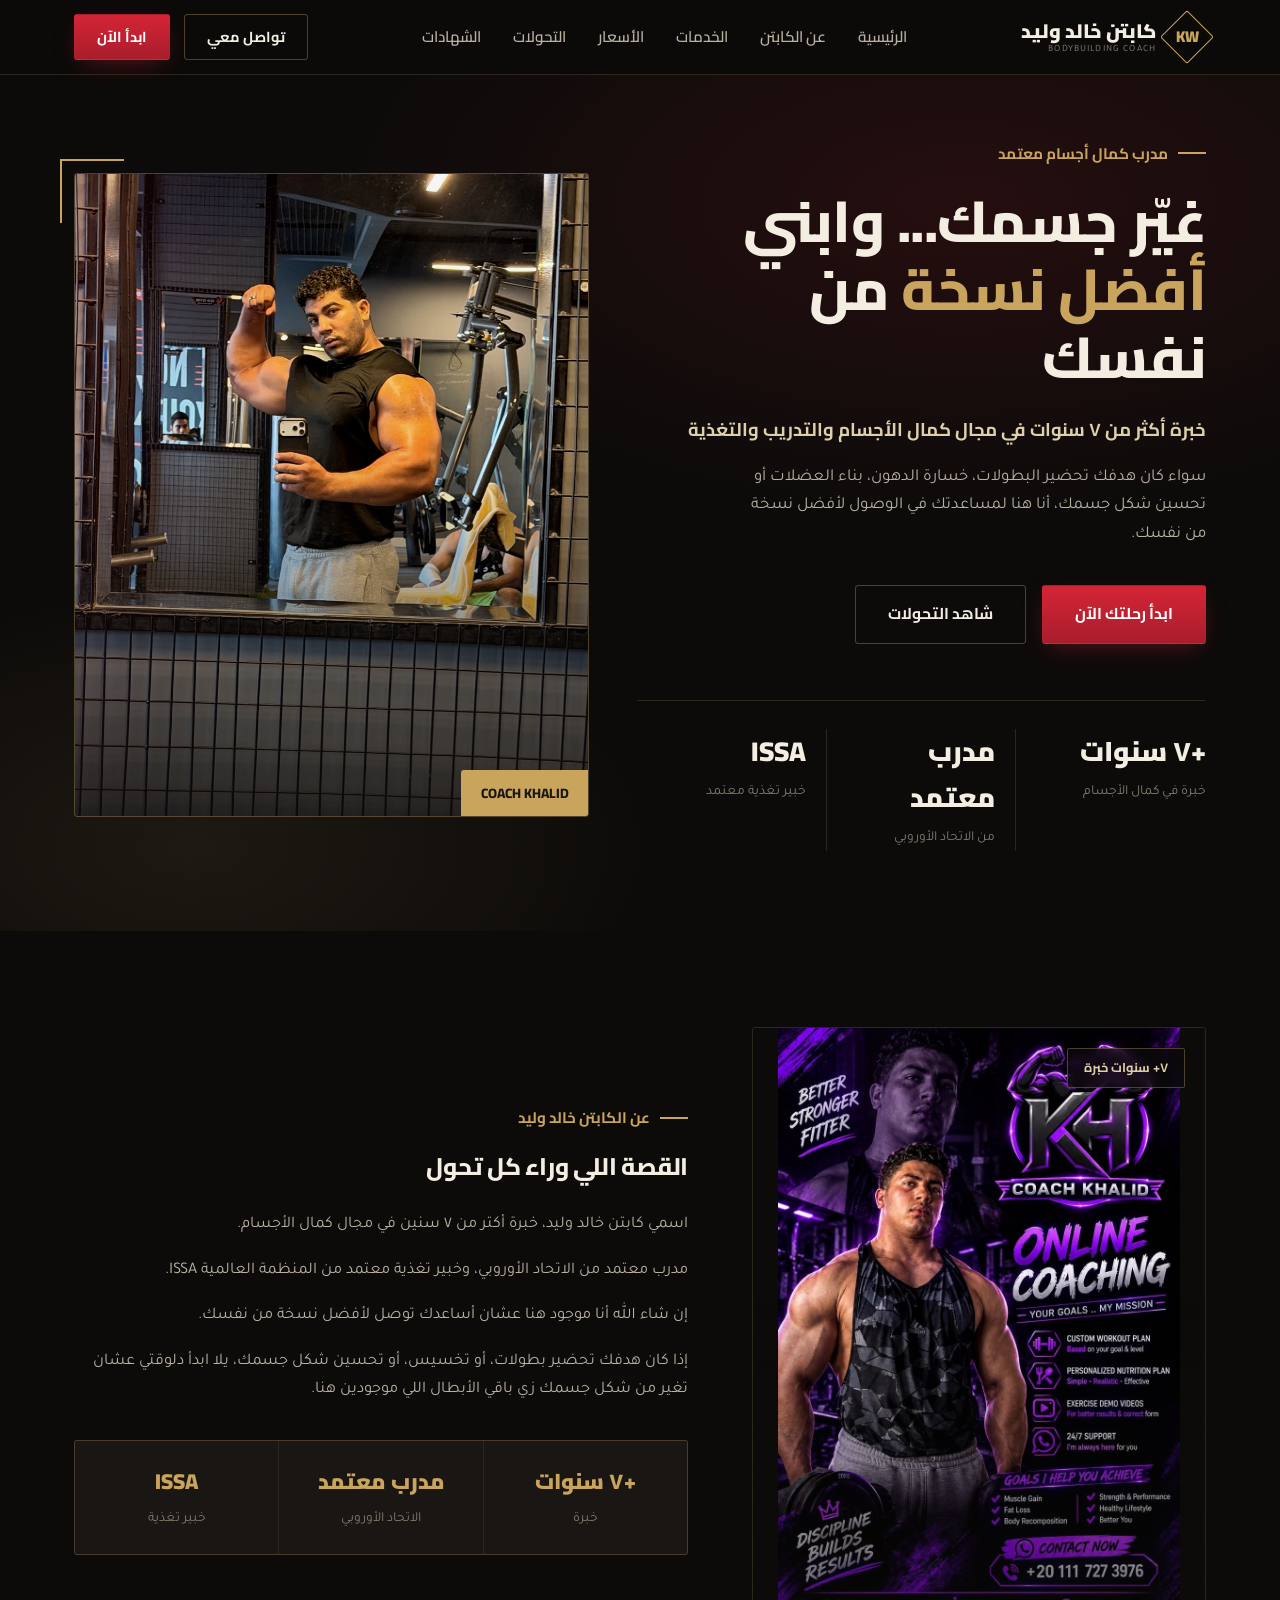
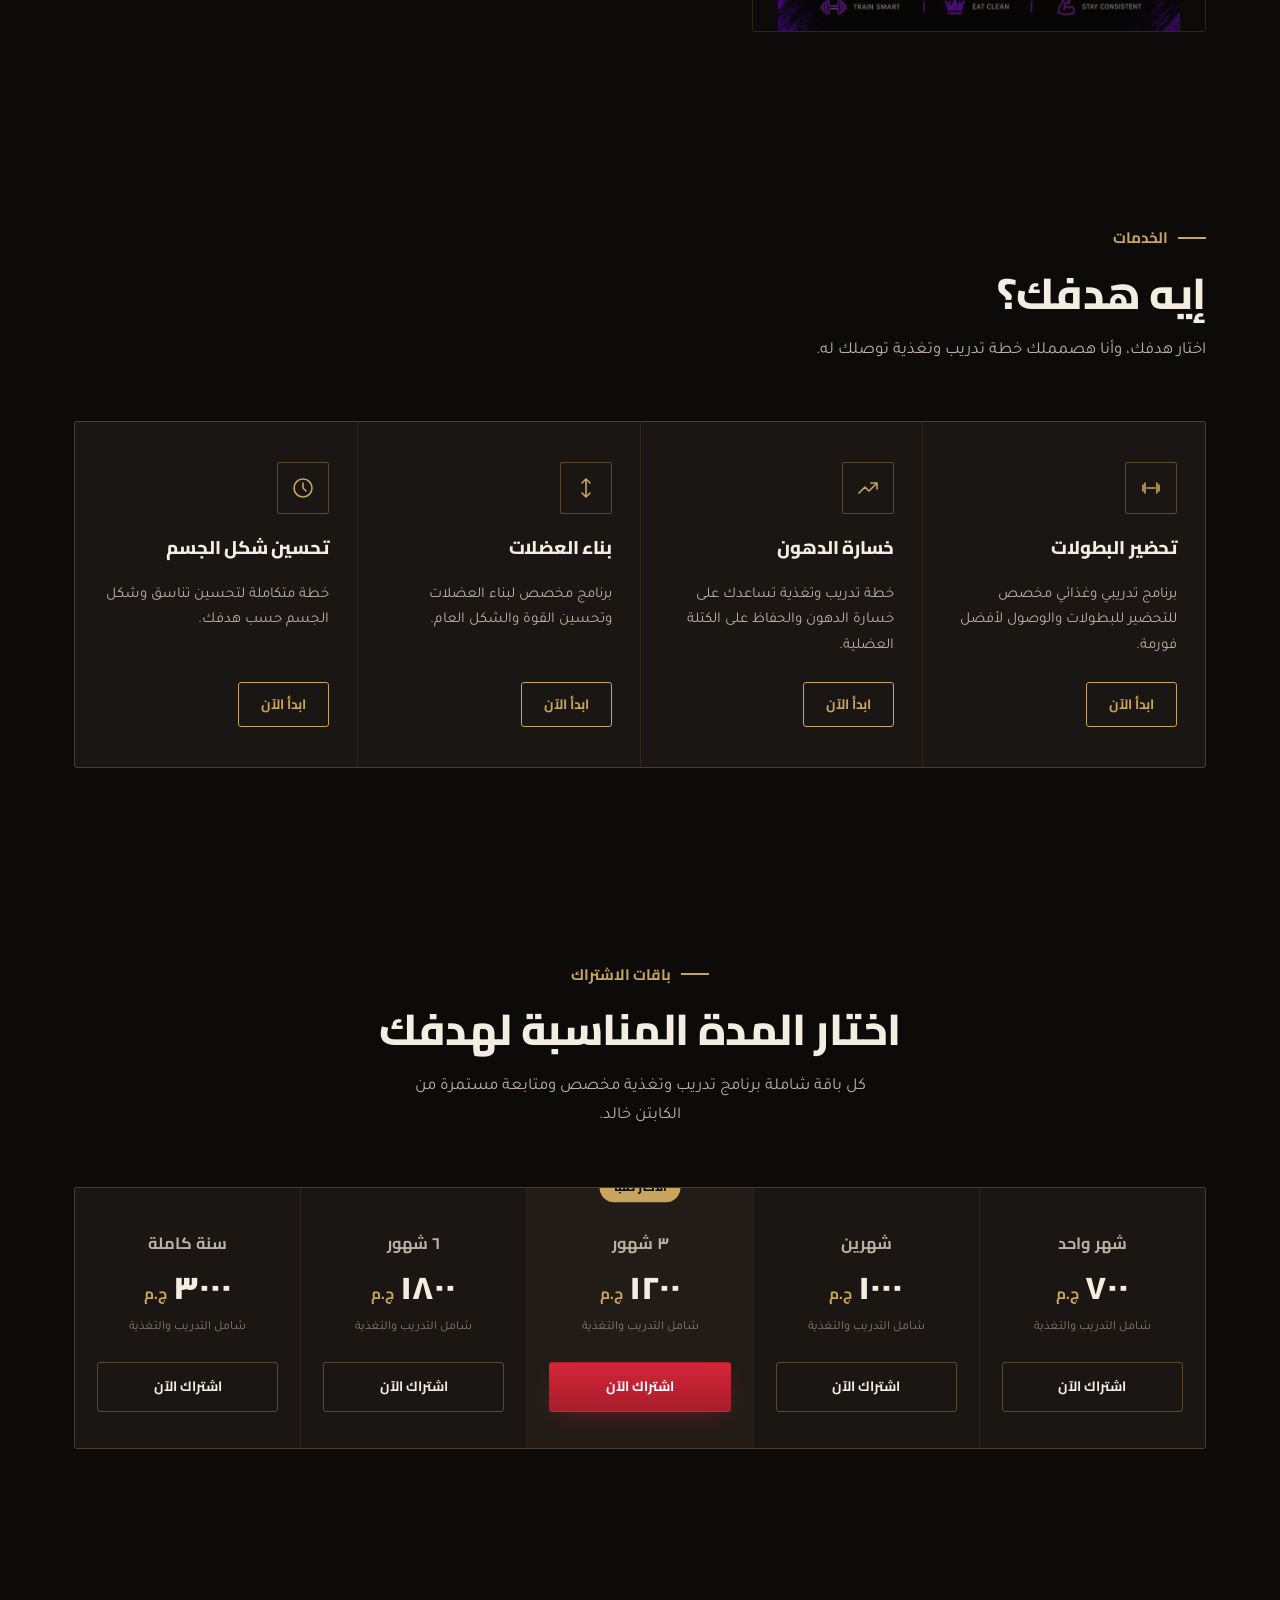
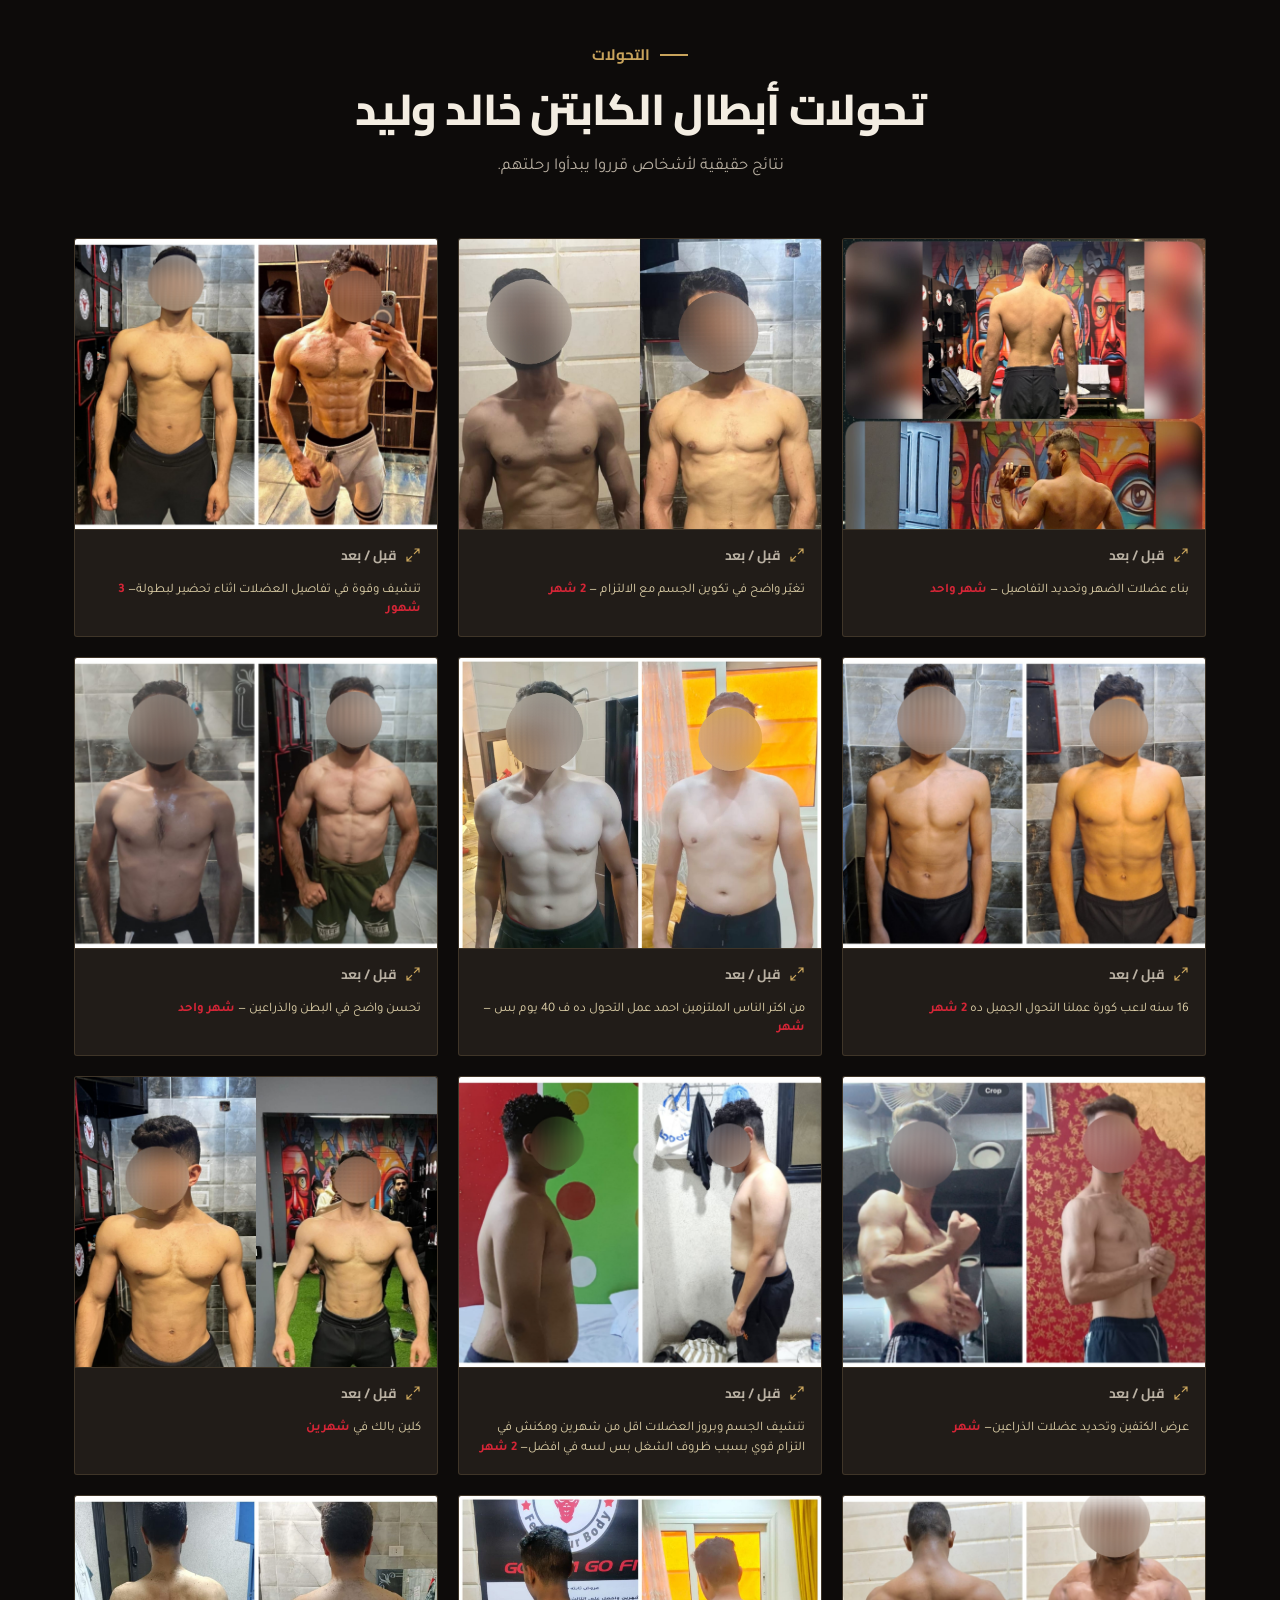
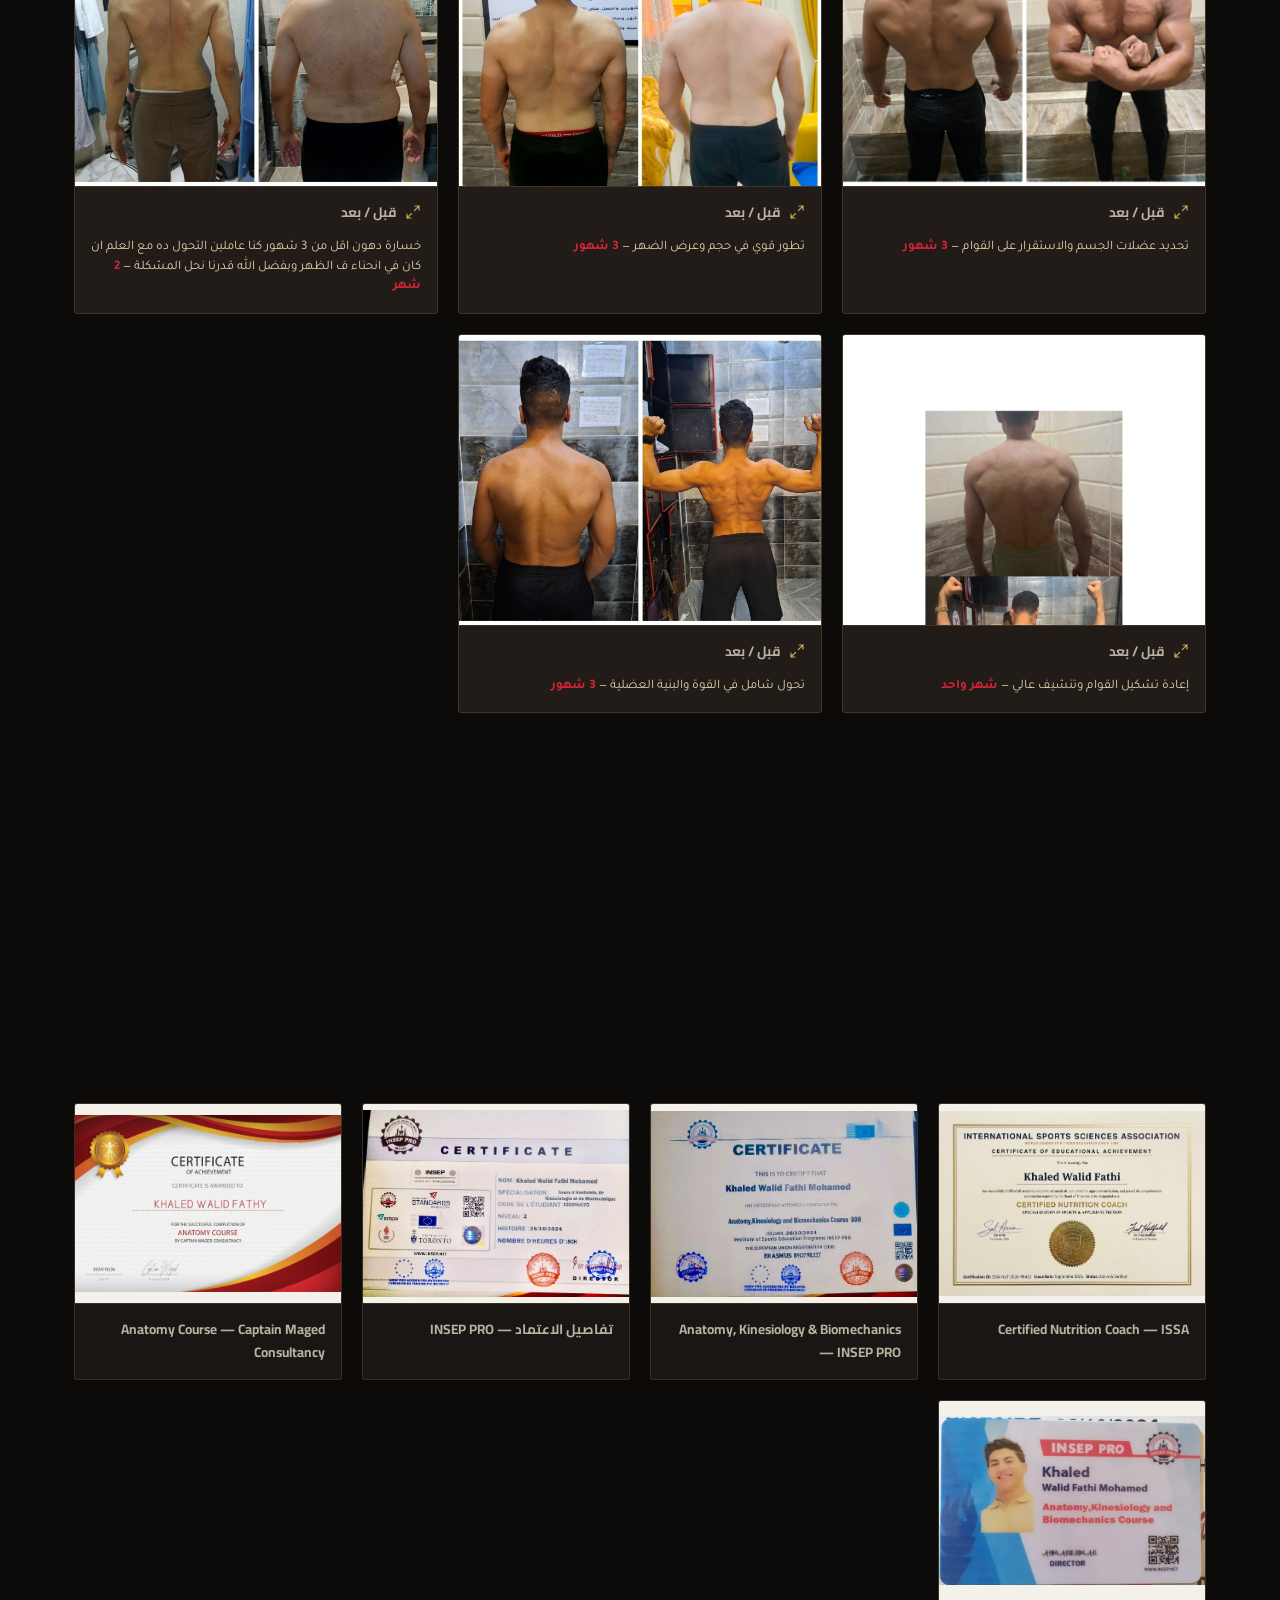
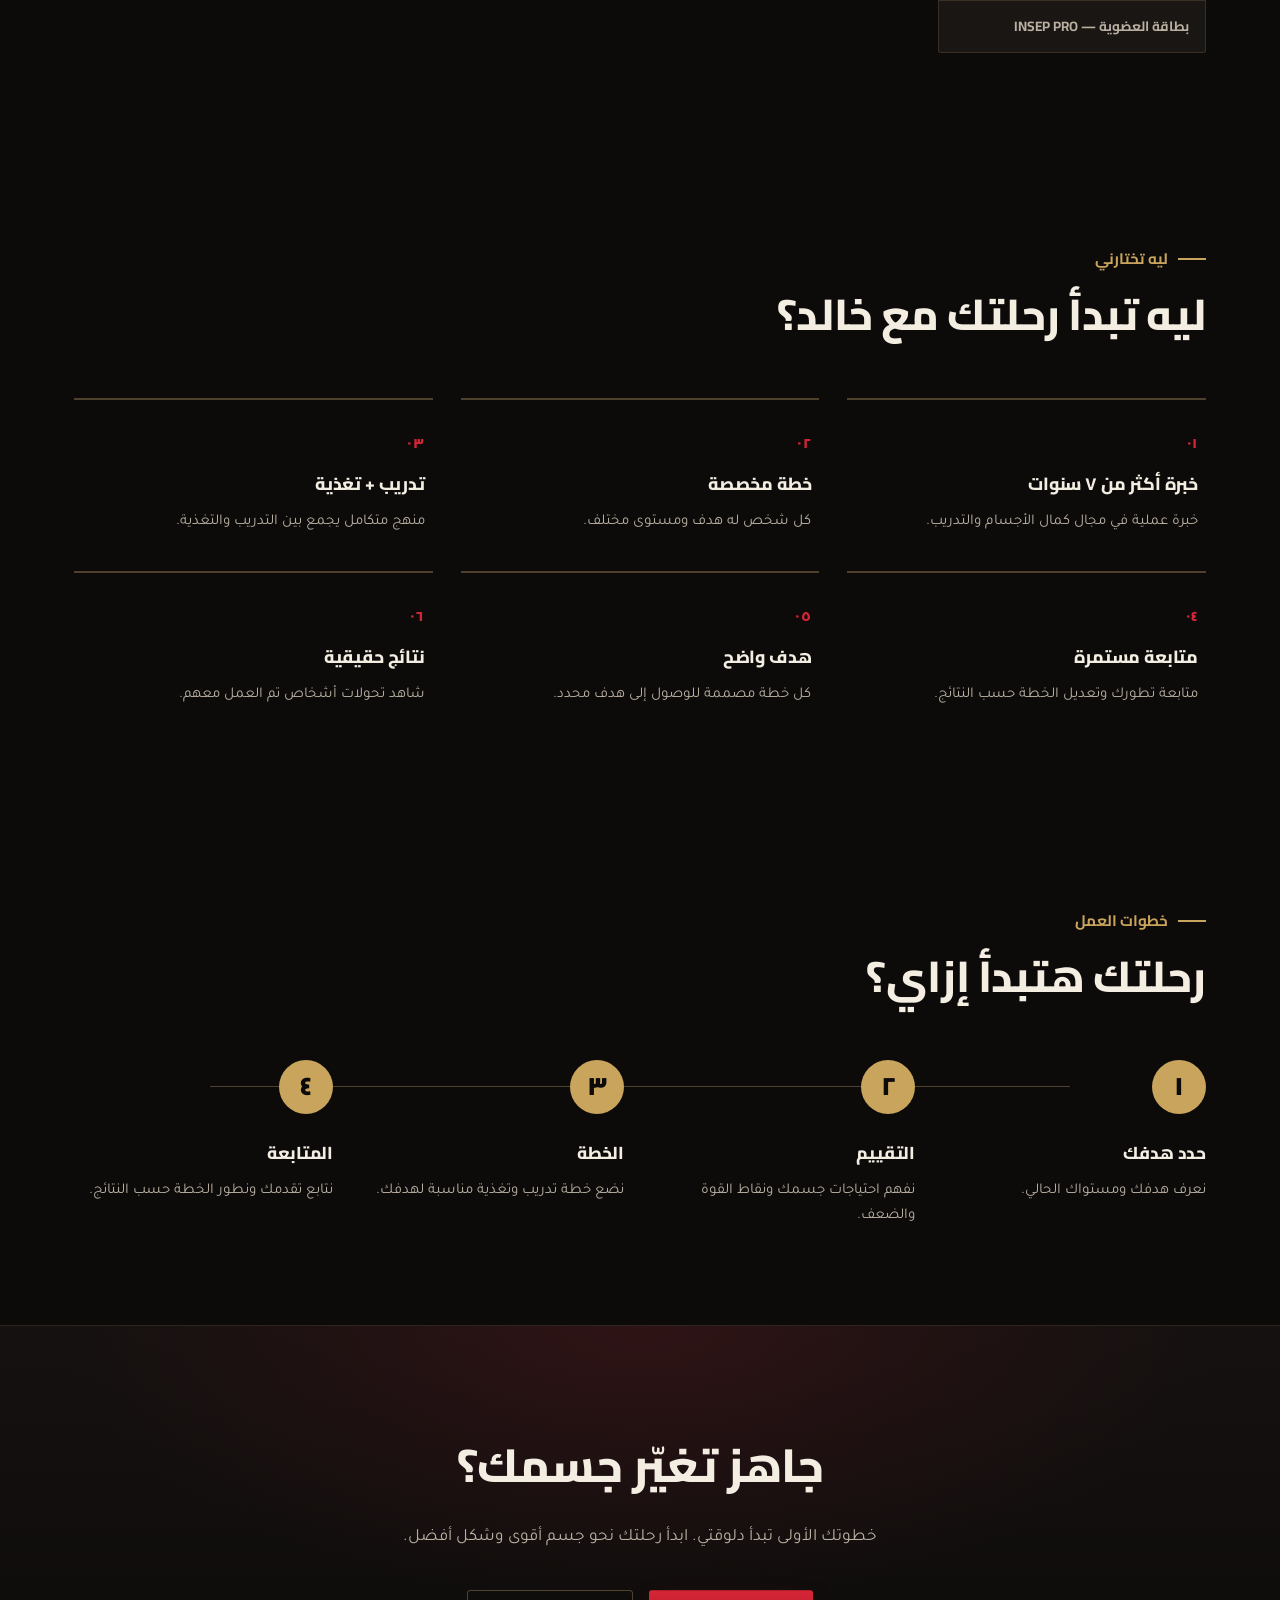
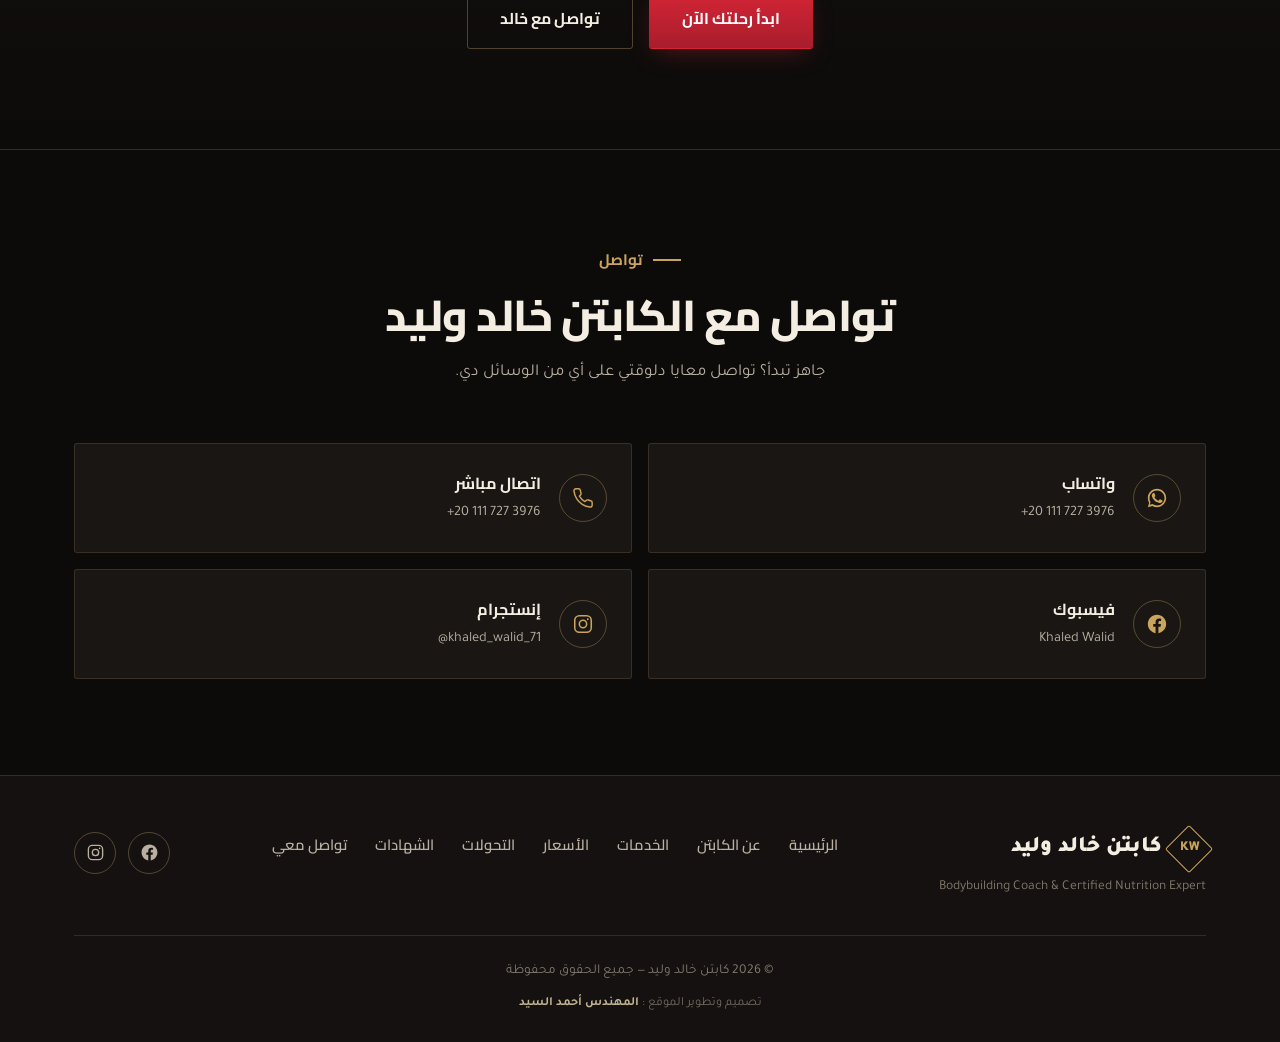
==== index.html @ fca32809 "Udate name file html" ====
<!DOCTYPE html>
<html lang="ar" dir="rtl">
<head>
<meta charset="UTF-8">
<meta name="viewport" content="width=device-width, initial-scale=1, viewport-fit=cover">
<title>كابتن خالد وليد | مدرب كمال أجسام وخبير تغذية معتمد</title>
<meta name="description" content="كابتن خالد وليد - مدرب كمال أجسام معتمد من الاتحاد الأوروبي وخبير تغذية معتمد من ISSA. برامج تدريب وتغذية مخصصة لتحضير البطولات، خسارة الدهون، وبناء العضلات.">
<link rel="icon" href="data:image/svg+xml,<svg xmlns=%22http://www.w3.org/2000/svg%22 viewBox=%220 0 100 100%22><text y=%22.9em%22 font-size=%2290%22>💪</text></svg>">
<link rel="preconnect" href="https://fonts.googleapis.com">
<link rel="preconnect" href="https://fonts.gstatic.com" crossorigin>
<link href="https://fonts.googleapis.com/css2?family=Cairo:wght@400;600;700;800;900&family=Tajawal:wght@300;400;500;700;900&display=swap" rel="stylesheet">
<link rel="stylesheet" href="style.css">
 
</head>
<body>

<!-- ================= NAV ================= -->
<header class="nav" id="mainHeader">
  <div class="nav-inner">
    <a href="#home" class="brand" aria-label="كابتن خالد وليد - الصفحة الرئيسية">
      <span class="brand-mark"><span>KW</span></span>
      <span class="brand-text">كابتن خالد وليد<small>BODYBUILDING&nbsp;COACH</small></span>
    </a>
    <nav class="desktop-nav" aria-label="التنقل الرئيسي">
      <ul class="nav-links">
        <li><a href="#home">الرئيسية</a></li>
        <li><a href="#about">عن الكابتن</a></li>
        <li><a href="#services">الخدمات</a></li>
        <li><a href="#pricing">الأسعار</a></li>
        <li><a href="#transformations">التحولات</a></li>
        <li><a href="#certificates">الشهادات</a></li>
      </ul>
    </nav>
    <div class="nav-cta">
      <a href="#contact" class="btn btn-outline">تواصل معي</a>
      <a href="#services" class="btn btn-primary">ابدأ الآن</a>
      <button class="burger" id="burgerBtn" aria-label="فتح القائمة" aria-expanded="false" aria-controls="mobilePanel">
        <span class="burger-box" aria-hidden="true">
          <span class="burger-line"></span>
          <span class="burger-line"></span>
          <span class="burger-line"></span>
        </span>
      </button>
    </div>
  </div>

  <!-- Mobile Drawer Panel -->
  <div class="mobile-panel" id="mobilePanel" role="dialog" aria-modal="true" aria-label="قائمة الهاتف">
    <div class="mobile-panel-inner">
      <nav class="mobile-nav-links">
        <a href="#home" class="mobile-nav-item">
          <span>الرئيسية</span>
          <span class="nav-arrow" aria-hidden="true">‹</span>
        </a>
        <a href="#about" class="mobile-nav-item">
          <span>عن الكابتن</span>
          <span class="nav-arrow" aria-hidden="true">‹</span>
        </a>
        <a href="#services" class="mobile-nav-item">
          <span>الخدمات والبرامج</span>
          <span class="nav-arrow" aria-hidden="true">‹</span>
        </a>
        <a href="#pricing" class="mobile-nav-item">
          <span>باقات الأسعار</span>
          <span class="nav-arrow" aria-hidden="true">‹</span>
        </a>
        <a href="#transformations" class="mobile-nav-item">
          <span>قصص التحول</span>
          <span class="nav-arrow" aria-hidden="true">‹</span>
        </a>
        <a href="#certificates" class="mobile-nav-item">
          <span>الشهادات والاعتمادات</span>
          <span class="nav-arrow" aria-hidden="true">‹</span>
        </a>
        <a href="#contact" class="mobile-nav-item">
          <span>تواصل معي</span>
          <span class="nav-arrow" aria-hidden="true">‹</span>
        </a>
      </nav>

      <div class="mobile-panel-bottom">
        <a href="#contact" class="btn btn-primary btn-block mobile-cta-btn">ابدأ رحلتك الآن</a>
        
        <div class="mobile-quick-contacts">
          <a href="https://wa.me/201117273976" target="_blank" rel="noopener" class="quick-contact-btn wa" aria-label="واتساب">
            <svg viewBox="0 0 24 24" fill="currentColor"><path d="M17.47 14.38c-.29-.14-1.7-.84-1.96-.93-.26-.1-.46-.14-.65.14-.19.29-.75.93-.92 1.12-.17.19-.34.21-.63.07-.29-.14-1.22-.45-2.32-1.43-.86-.76-1.44-1.71-1.61-2-.17-.29-.02-.44.13-.59.13-.13.29-.34.43-.51.14-.17.19-.29.29-.48.1-.19.05-.36-.02-.5-.07-.14-.65-1.58-.9-2.16-.24-.57-.48-.5-.65-.5h-.55c-.19 0-.5.07-.76.36-.26.29-1 1-1 2.43 0 1.43 1.03 2.82 1.17 3.01.14.19 2.03 3.1 4.93 4.35.69.3 1.22.48 1.64.61.69.22 1.31.19 1.81.11.55-.08 1.7-.7 1.94-1.37.24-.67.24-1.25.17-1.37-.07-.12-.26-.19-.55-.34z"/><path d="M12.02 2C6.5 2 2 6.48 2 12c0 1.87.51 3.63 1.4 5.13L2 22l4.99-1.31A9.96 9.96 0 0012.02 22C17.53 22 22 17.52 22 12S17.53 2 12.02 2zm0 18.15c-1.68 0-3.24-.47-4.57-1.28l-.33-.2-3.05.8.82-2.97-.21-.31A8.13 8.13 0 013.87 12c0-4.5 3.66-8.15 8.15-8.15S20.17 7.5 20.17 12s-3.66 8.15-8.15 8.15z"/></svg>
            <span>واتساب</span>
          </a>
          <a href="tel:+201117273976" class="quick-contact-btn tel" aria-label="اتصال مباشر">
            <svg viewBox="0 0 24 24" fill="none" stroke="currentColor" stroke-width="1.8" stroke-linecap="round" stroke-linejoin="round"><path d="M22 16.92v3a2 2 0 01-2.18 2 19.79 19.79 0 01-8.63-3.07 19.5 19.5 0 01-6-6 19.79 19.79 0 01-3.07-8.67A2 2 0 014.11 2h3a2 2 0 012 1.72c.127.96.362 1.903.7 2.81a2 2 0 01-.45 2.11L8.09 9.91a16 16 0 006 6l1.27-1.27a2 2 0 012.11-.45c.907.338 1.85.573 2.81.7A2 2 0 0122 16.92z"/></svg>
            <span>اتصال</span>
          </a>
        </div>

        <div class="mobile-social-row">
          <a href="https://www.facebook.com/khaled.walid.153933?mibextid=wwXIfr&amp;mibextid=wwXIfr" target="_blank" rel="noopener" aria-label="فيسبوك">
            <svg viewBox="0 0 24 24" fill="currentColor"><path d="M22 12.06C22 6.5 17.52 2 12 2S2 6.5 2 12.06c0 5 3.66 9.15 8.44 9.94v-7.03H7.9v-2.9h2.54V9.85c0-2.5 1.49-3.89 3.77-3.89 1.09 0 2.24.2 2.24.2v2.46h-1.26c-1.24 0-1.63.77-1.63 1.56v1.88h2.78l-.44 2.9h-2.34V22c4.78-.8 8.44-4.94 8.44-9.94z"/></svg>
          </a>
          <a href="https://www.instagram.com/khaled_walid_71?stkn=NHdienJya3pqcG5u" target="_blank" rel="noopener" aria-label="إنستجرام">
            <svg viewBox="0 0 24 24" fill="none" stroke="currentColor" stroke-width="1.7"><rect x="3" y="3" width="18" height="18" rx="5"/><circle cx="12" cy="12" r="4"/><circle cx="17.2" cy="6.8" r="1" fill="currentColor" stroke="none"/></svg>
          </a>
        </div>
      </div>
    </div>
  </div>
</header>

<!-- ================= HERO ================= -->
<section class="hero" id="home">
  <div class="wrap">
    <div class="hero-grid">
      <div class="hero-copy">
        <span class="eyebrow">مدرب كمال أجسام معتمد</span>
        <h1>غيّر جسمك... وابني <em>أفضل نسخة</em> من نفسك</h1>
        <p class="subtitle">خبرة أكثر من ٧ سنوات في مجال كمال الأجسام والتدريب والتغذية</p>
        <p class="desc">سواء كان هدفك تحضير البطولات، خسارة الدهون، بناء العضلات أو تحسين شكل جسمك، أنا هنا لمساعدتك في الوصول لأفضل نسخة من نفسك.</p>
        <div class="hero-actions">
          <a href="#contact" class="btn btn-primary">ابدأ رحلتك الآن</a>
          <a href="#transformations" class="btn btn-outline">شاهد التحولات</a>
        </div>
        <div class="hero-stats">
          <div class="stat">
            <div class="stat-num">+٧ سنوات</div>
            <div class="stat-label">خبرة في كمال الأجسام</div>
          </div>
          <div class="stat">
            <div class="stat-num">مدرب معتمد</div>
            <div class="stat-label">من الاتحاد الأوروبي</div>
          </div>
          <div class="stat">
            <div class="stat-num">ISSA</div>
            <div class="stat-label">خبير تغذية معتمد</div>
          </div>
        </div>
      </div>
      <div class="hero-visual">
        <div class="hero-corner" aria-hidden="true"></div>
        <div class="hero-photo-frame">
          <img src="[data-uri]" alt="الكابتن خالد وليد" loading="eager">
          <span class="hero-photo-badge">COACH KHALID</span>
        </div>
      </div>
    </div>
  </div>
</section>

<!-- ================= ABOUT ================= -->
<section id="about">
  <div class="wrap">
    <div class="about-grid">
      <div class="about-photo reveal">
        <div class="about-photo-frame">
          <img src="[data-uri]" alt="خالد وليد — بطاقة الهوية التدريبية Coach Khalid" loading="lazy" style="object-fit:contain; object-position:center; filter:none; background:#0d0b0a;">
          <span class="about-tag">٧+ سنوات خبرة</span>
        </div>
      </div>
      <div class="about-body reveal">
        <span class="eyebrow">عن الكابتن خالد وليد</span>
        <h2>القصة اللي وراء كل تحول</h2>
        <p style="margin-top:24px;">اسمي كابتن خالد وليد، خبرة أكتر من ٧ سنين في مجال كمال الأجسام.</p>
        <p>مدرب معتمد من الاتحاد الأوروبي، وخبير تغذية معتمد من المنظمة العالمية ISSA.</p>
        <p>إن شاء الله أنا موجود هنا عشان أساعدك توصل لأفضل نسخة من نفسك.</p>
        <p>إذا كان هدفك تحضير بطولات، أو تخسيس، أو تحسين شكل جسمك، يلا ابدأ دلوقتي عشان تغير من شكل جسمك زي باقي الأبطال اللي موجودين هنا.</p>
        <div class="about-stats">
          <div class="about-stat">
            <div class="stat-num">+٧ سنوات</div>
            <div class="stat-label">خبرة</div>
          </div>
          <div class="about-stat">
            <div class="stat-num">مدرب معتمد</div>
            <div class="stat-label">الاتحاد الأوروبي</div>
          </div>
          <div class="about-stat">
            <div class="stat-num">ISSA</div>
            <div class="stat-label">خبير تغذية</div>
          </div>
        </div>
      </div>
    </div>
  </div>
</section>

<!-- ================= SERVICES ================= -->
<section id="services">
  <div class="wrap">
    <div class="section-head reveal">
      <span class="eyebrow">الخدمات</span>
      <h2>إيه هدفك؟</h2>
      <p class="lead">اختار هدفك، وأنا هصمملك خطة تدريب وتغذية توصلك له.</p>
    </div>
    <div class="services-grid reveal">
      <div class="service-card">
        <div class="service-icon">
          <svg viewBox="0 0 24 24" fill="none" stroke="currentColor" stroke-width="1.6" stroke-linecap="round" stroke-linejoin="round"><path d="M8 12h8M4 9v6M20 9v6M6 7v10M18 7v10"/></svg>
        </div>
        <h3>تحضير البطولات</h3>
        <p>برنامج تدريبي وغذائي مخصص للتحضير للبطولات والوصول لأفضل فورمة.</p>
        <a href="#contact" class="btn btn-gold">ابدأ الآن</a>
      </div>
      <div class="service-card">
        <div class="service-icon">
          <svg viewBox="0 0 24 24" fill="none" stroke="currentColor" stroke-width="1.6" stroke-linecap="round" stroke-linejoin="round"><path d="M3 17l6-6 4 4 8-8M21 7v6M21 7h-6"/></svg>
        </div>
        <h3>خسارة الدهون</h3>
        <p>خطة تدريب وتغذية تساعدك على خسارة الدهون والحفاظ على الكتلة العضلية.</p>
        <a href="#contact" class="btn btn-gold">ابدأ الآن</a>
      </div>
      <div class="service-card">
        <div class="service-icon">
          <svg viewBox="0 0 24 24" fill="none" stroke="currentColor" stroke-width="1.6" stroke-linecap="round" stroke-linejoin="round"><path d="M12 3v18M8 7l4-4 4 4M8 17l4 4 4-4"/></svg>
        </div>
        <h3>بناء العضلات</h3>
        <p>برنامج مخصص لبناء العضلات وتحسين القوة والشكل العام.</p>
        <a href="#contact" class="btn btn-gold">ابدأ الآن</a>
      </div>
      <div class="service-card">
        <div class="service-icon">
          <svg viewBox="0 0 24 24" fill="none" stroke="currentColor" stroke-width="1.6" stroke-linecap="round" stroke-linejoin="round"><circle cx="12" cy="12" r="9"/><path d="M12 7v5l3 3"/></svg>
        </div>
        <h3>تحسين شكل الجسم</h3>
        <p>خطة متكاملة لتحسين تناسق وشكل الجسم حسب هدفك.</p>
        <a href="#contact" class="btn btn-gold">ابدأ الآن</a>
      </div>
    </div>
  </div>
</section>

<!-- ================= PRICING ================= -->
<section id="pricing">
  <div class="wrap">
    <div class="section-head center reveal">
      <span class="eyebrow">باقات الاشتراك</span>
      <h2>اختار المدة المناسبة لهدفك</h2>
      <p class="lead">كل باقة شاملة برنامج تدريب وتغذية مخصص ومتابعة مستمرة من الكابتن خالد.</p>
    </div>
    <div class="pricing-grid reveal">
      <div class="price-card">
        <div class="price-duration">شهر واحد</div>
        <div class="price-amount">٧٠٠<span>ج.م</span></div>
        <div class="price-per">شامل التدريب والتغذية</div>
        <a href="#contact" class="btn btn-outline">اشتراك الآن</a>
      </div>
      <div class="price-card">
        <div class="price-duration">شهرين</div>
        <div class="price-amount">١٠٠٠<span>ج.م</span></div>
        <div class="price-per">شامل التدريب والتغذية</div>
        <a href="#contact" class="btn btn-outline">اشتراك الآن</a>
      </div>
      <div class="price-card featured">
        <div class="price-badge">الأكثر طلباً</div>
        <div class="price-duration">٣ شهور</div>
        <div class="price-amount">١٢٠٠<span>ج.م</span></div>
        <div class="price-per">شامل التدريب والتغذية</div>
        <a href="#contact" class="btn btn-primary">اشتراك الآن</a>
      </div>
      <div class="price-card">
        <div class="price-duration">٦ شهور</div>
        <div class="price-amount">١٨٠٠<span>ج.م</span></div>
        <div class="price-per">شامل التدريب والتغذية</div>
        <a href="#contact" class="btn btn-outline">اشتراك الآن</a>
      </div>
      <div class="price-card">
        <div class="price-duration">سنة كاملة</div>
        <div class="price-amount">٣٠٠٠<span>ج.م</span></div>
        <div class="price-per">شامل التدريب والتغذية</div>
        <a href="#contact" class="btn btn-outline">اشتراك الآن</a>
      </div>
    </div>
  </div>
</section>

<!-- ================= TRANSFORMATIONS ================= -->
<section id="transformations">
  <div class="wrap">
    <div class="section-head center reveal">
      <span class="eyebrow">التحولات</span>
      <h2>تحولات أبطال الكابتن خالد وليد</h2>
      <p class="lead">نتائج حقيقية لأشخاص قرروا يبدأوا رحلتهم.</p>
    </div>
        <div class="transform-gallery reveal">
      <div class="transform-card" data-lightbox data-full="تحويلات/WhatsApp Image 2026-09-20 at 3.56.30 PM.jpeg" data-caption="بناء عضلات الضهر وتحديد التفاصيل — التحول ده في شهر واحد">
        <div class="transform-img-wrap"><img src="تحويلات/WhatsApp Image 2026-09-20 at 3.56.30 PM.jpeg" alt="تحول قبل وبعد لأحد المتدربين مع كابتن خالد وليد" loading="lazy"></div>
        <div class="transform-overlay"><span><svg viewBox="0 0 24 24" fill="none" stroke="currentColor" stroke-width="1.8" stroke-linecap="round" stroke-linejoin="round"><path d="M15 3h6v6M9 21H3v-6M21 3l-7 7M3 21l7-7"/></svg>قبل / بعد</span></div>
        <div class="transform-note">بناء عضلات الضهر وتحديد التفاصيل — <span style="color:var(--red-bright); font-weight:700;">شهر واحد</span></div>
      </div>
      <div class="transform-card" data-lightbox data-full="تحويلات/WhatsApp Image 2026-09-21 at 5.46.25 PM (1).jpeg" data-caption="تغيّر واضح في تكوين الجسم مع الالتزام — التحول ده في 2 شهر">
        <div class="transform-img-wrap"><img src="تحويلات/WhatsApp Image 2026-09-21 at 5.46.25 PM (1).jpeg" alt="تحول قبل وبعد لأحد المتدربين مع كابتن خالد وليد" loading="lazy"></div>
        <div class="transform-overlay"><span><svg viewBox="0 0 24 24" fill="none" stroke="currentColor" stroke-width="1.8" stroke-linecap="round" stroke-linejoin="round"><path d="M15 3h6v6M9 21H3v-6M21 3l-7 7M3 21l7-7"/></svg>قبل / بعد</span></div>
        <div class="transform-note">تغيّر واضح في تكوين الجسم مع الالتزام — <span style="color:var(--red-bright); font-weight:700;">2 شهر</span></div>
      </div>
      <div class="transform-card" data-lightbox data-full="تحويلات/WhatsApp Image 2026-09-21 at 5.46.25 PM (2).jpeg" data-caption="تحكم وقوة في تفاصيل العضلات — التحول ده في 3 شهور">
        <div class="transform-img-wrap"><img src="تحويلات/WhatsApp Image 2026-09-21 at 5.46.25 PM (2).jpeg" alt="تحول قبل وبعد لأحد المتدربين مع كابتن خالد وليد" loading="lazy"></div>
        <div class="transform-overlay"><span><svg viewBox="0 0 24 24" fill="none" stroke="currentColor" stroke-width="1.8" stroke-linecap="round" stroke-linejoin="round"><path d="M15 3h6v6M9 21H3v-6M21 3l-7 7M3 21l7-7"/></svg>قبل / بعد</span></div>
        <div class="transform-note">تنشيف وقوة في تفاصيل العضلات اثناء تحضير لبطولة— <span style="color:var(--red-bright); font-weight:700;">3 شهور</span></div>
      </div>
      <div class="transform-card" data-lightbox data-full="تحويلات/WhatsApp Image 2026-09-21 at 5.46.25 PM.jpeg" data-caption="تصحيح شكل الجسم وبناء القوام — التحول ده في 2 شهر">
        <div class="transform-img-wrap"><img src="تحويلات/WhatsApp Image 2026-09-21 at 5.46.25 PM.jpeg" alt="تحول قبل وبعد لأحد المتدربين مع كابتن خالد وليد" loading="lazy"></div>
        <div class="transform-overlay"><span><svg viewBox="0 0 24 24" fill="none" stroke="currentColor" stroke-width="1.8" stroke-linecap="round" stroke-linejoin="round"><path d="M15 3h6v6M9 21H3v-6M21 3l-7 7M3 21l7-7"/></svg>قبل / بعد</span></div>
        <div class="transform-note">   16 سنه لاعب كورة
عملنا التحول الجميل ده <span style="color:var(--red-bright); font-weight:700;">2 شهر</span></div>
      </div>
      <div class="transform-card" data-lightbox data-full="تحويلات/WhatsApp Image 2026-09-21 at 5.46.26 PM (1).jpeg" data-caption="زيادة ملحوظة في الكتلة العضلية والتناسق — التحول ده في 3 شهور">
        <div class="transform-img-wrap"><img src="تحويلات/WhatsApp Image 2026-09-21 at 5.46.26 PM (1).jpeg" alt="تحول قبل وبعد لأحد المتدربين مع كابتن خالد وليد" loading="lazy"></div>
        <div class="transform-overlay"><span><svg viewBox="0 0 24 24" fill="none" stroke="currentColor" stroke-width="1.8" stroke-linecap="round" stroke-linejoin="round"><path d="M15 3h6v6M9 21H3v-6M21 3l-7 7M3 21l7-7"/></svg>قبل / بعد</span></div>
        <div class="transform-note">من اكتر الناس الملتزمين 
احمد عمل التحول ده ف 40 يوم بس — <span style="color:var(--red-bright); font-weight:700;">شهر</span></div>
      </div>
      <div class="transform-card" data-lightbox data-full="تحويلات/WhatsApp Image 2026-09-21 at 5.46.26 PM (3).jpeg" data-caption="تحسن واضح في الضهر والذراعين — التحول ده في شهر واحد">
        <div class="transform-img-wrap"><img src="تحويلات/WhatsApp Image 2026-09-21 at 5.46.26 PM (3).jpeg" alt="تحول قبل وبعد لأحد المتدربين مع كابتن خالد وليد" loading="lazy"></div>
        <div class="transform-overlay"><span><svg viewBox="0 0 24 24" fill="none" stroke="currentColor" stroke-width="1.8" stroke-linecap="round" stroke-linejoin="round"><path d="M15 3h6v6M9 21H3v-6M21 3l-7 7M3 21l7-7"/></svg>قبل / بعد</span></div>
        <div class="transform-note">تحسن واضح في البطن والذراعين — <span style="color:var(--red-bright); font-weight:700;">شهر واحد</span></div>
      </div>
      <div class="transform-card" data-lightbox data-full="تحويلات/WhatsApp Image 2026-09-21 at 5.46.26 PM (4).jpeg" data-caption="عرض الكتفين وتحديد عضلات الضهر — التحول ده في 3 شهور">
        <div class="transform-img-wrap"><img src="تحويلات/WhatsApp Image 2026-09-21 at 5.46.26 PM (4).jpeg" alt="تحول قبل وبعد لأحد المتدربين مع كابتن خالد وليد" loading="lazy"></div>
        <div class="transform-overlay"><span><svg viewBox="0 0 24 24" fill="none" stroke="currentColor" stroke-width="1.8" stroke-linecap="round" stroke-linejoin="round"><path d="M15 3h6v6M9 21H3v-6M21 3l-7 7M3 21l7-7"/></svg>قبل / بعد</span></div>
        <div class="transform-note">عرض الكتفين وتحديد عضلات الذراعين— <span style="color:var(--red-bright); font-weight:700;">شهر</span></div>
      </div>
      <div class="transform-card" data-lightbox data-full="تحويلات/WhatsApp Image 2026-09-21 at 5.46.26 PM.jpeg" data-caption="تنشيف الجسم وبروز العضلات — التحول ده في 2 شهر">
        <div class="transform-img-wrap"><img src="تحويلات/WhatsApp Image 2026-09-21 at 5.46.26 PM.jpeg" alt="تحول قبل وبعد لأحد المتدربين مع كابتن خالد وليد" loading="lazy"></div>
        <div class="transform-overlay"><span><svg viewBox="0 0 24 24" fill="none" stroke="currentColor" stroke-width="1.8" stroke-linecap="round" stroke-linejoin="round"><path d="M15 3h6v6M9 21H3v-6M21 3l-7 7M3 21l7-7"/></svg>قبل / بعد</span></div>
        <div class="transform-note">تنشيف الجسم وبروز العضلات اقل من شهرين ومكنش في التزام قوي بسبب ظروف الشغل بس لسه في افضل— <span style="color:var(--red-bright); font-weight:700;">2 شهر</span></div>
      </div>
      <div class="transform-card" data-lightbox data-full="تحويلات/WhatsApp Image 2026-09-21 at 5.46.27 PM (1).jpeg" data-caption="١٦ سنة، لاعب كورة — التحول ده في شهر واحد بس">
        <div class="transform-img-wrap"><img src="تحويلات/WhatsApp Image 2026-09-21 at 5.46.27 PM (1).jpeg" alt="تحول قبل وبعد لأحد المتدربين مع كابتن خالد وليد" loading="lazy"></div>
        <div class="transform-overlay"><span><svg viewBox="0 0 24 24" fill="none" stroke="currentColor" stroke-width="1.8" stroke-linecap="round" stroke-linejoin="round"><path d="M15 3h6v6M9 21H3v-6M21 3l-7 7M3 21l7-7"/></svg>قبل / بعد</span></div>
        <div class="transform-note"> كلين بالك في <span style="color:var(--red-bright); font-weight:700;">شهرين </span></div>
      </div>
      <div class="transform-card" data-lightbox data-full="تحويلات/WhatsApp Image 2026-09-21 at 5.46.27 PM.jpeg" data-caption="تحديد عضلات الجسم والاستقرار على القوام — التحول ده في 3 شهور">
        <div class="transform-img-wrap"><img src="تحويلات/WhatsApp Image 2026-09-21 at 5.46.27 PM.jpeg" alt="تحول قبل وبعد لأحد المتدربين مع كابتن خالد وليد" loading="lazy"></div>
        <div class="transform-overlay"><span><svg viewBox="0 0 24 24" fill="none" stroke="currentColor" stroke-width="1.8" stroke-linecap="round" stroke-linejoin="round"><path d="M15 3h6v6M9 21H3v-6M21 3l-7 7M3 21l7-7"/></svg>قبل / بعد</span></div>
        <div class="transform-note">تحديد عضلات الجسم والاستقرار على القوام — <span style="color:var(--red-bright); font-weight:700;">3 شهور</span></div>
      </div>
      <div class="transform-card" data-lightbox data-full="تحويلات/photo_5872789756746338317_y.jpg" data-caption="تطور قوي في حجم وعرض الضهر — التحول ده في 3 شهور">
        <div class="transform-img-wrap"><img src="تحويلات/photo_5872789756746338317_y.jpg" alt="تحول قبل وبعد لأحد المتدربين مع كابتن خالد وليد" loading="lazy"></div>
        <div class="transform-overlay"><span><svg viewBox="0 0 24 24" fill="none" stroke="currentColor" stroke-width="1.8" stroke-linecap="round" stroke-linejoin="round"><path d="M15 3h6v6M9 21H3v-6M21 3l-7 7M3 21l7-7"/></svg>قبل / بعد</span></div>
        <div class="transform-note">تطور قوي في حجم وعرض الضهر — <span style="color:var(--red-bright); font-weight:700;">3 شهور</span></div>
      </div>
      <div class="transform-card" data-lightbox data-full="تحويلات/photo_5872789756746338321_y.jpg" data-caption="خسارة دهون ونحت عضلات البطن والصدر — التحول ده في 2 شهر">
        <div class="transform-img-wrap"><img src="تحويلات/photo_5872789756746338321_y.jpg" alt="تحول قبل وبعد لأحد المتدربين مع كابتن خالد وليد" loading="lazy"></div>
        <div class="transform-overlay"><span><svg viewBox="0 0 24 24" fill="none" stroke="currentColor" stroke-width="1.8" stroke-linecap="round" stroke-linejoin="round"><path d="M15 3h6v6M9 21H3v-6M21 3l-7 7M3 21l7-7"/></svg>قبل / بعد</span></div>
        <div class="transform-note">خسارة دهون اقل من 3 شهور كنا عاملين التحول ده مع العلم ان كان في انحناء ف الظهر وبفضل الله قدرنا نحل المشكلة  — <span style="color:var(--red-bright); font-weight:700;">2 شهر</span></div>
      </div>
      <div class="transform-card" data-lightbox data-full="تحويلات/photo_5872789756746338323_y.jpg" data-caption="إعادة تشكيل القوام وتنشيف عالي — التحول ده في شهر واحد">
        <div class="transform-img-wrap"><img src="تحويلات/photo_5872789756746338323_y.jpg" alt="تحول قبل وبعد لأحد المتدربين مع كابتن خالد وليد" loading="lazy"></div>
        <div class="transform-overlay"><span><svg viewBox="0 0 24 24" fill="none" stroke="currentColor" stroke-width="1.8" stroke-linecap="round" stroke-linejoin="round"><path d="M15 3h6v6M9 21H3v-6M21 3l-7 7M3 21l7-7"/></svg>قبل / بعد</span></div>
        <div class="transform-note">إعادة تشكيل القوام وتنشيف عالي — <span style="color:var(--red-bright); font-weight:700;">شهر واحد</span></div>
      </div>
      <div class="transform-card" data-lightbox data-full="تحويلات/photo_5872789756746338324_y.jpg" data-caption="تحول شامل في القوة والبنية العضلية — التحول ده في 3 شهور">
        <div class="transform-img-wrap"><img src="تحويلات/photo_5872789756746338324_y.jpg" alt="تحول قبل وبعد لأحد المتدربين مع كابتن خالد وليد" loading="lazy"></div>
        <div class="transform-overlay"><span><svg viewBox="0 0 24 24" fill="none" stroke="currentColor" stroke-width="1.8" stroke-linecap="round" stroke-linejoin="round"><path d="M15 3h6v6M9 21H3v-6M21 3l-7 7M3 21l7-7"/></svg>قبل / بعد</span></div>
        <div class="transform-note">تحول شامل في القوة والبنية العضلية — <span style="color:var(--red-bright); font-weight:700;">3 شهور</span></div>
      </div>
    </div>
  </div>
</section>

<!-- ================= CERTIFICATES ================= -->
<section id="certificates">
  <div class="wrap">
    <div class="section-head center reveal">
      <span class="eyebrow">الشهادات والاعتمادات</span>
      <h2>الشهادات والاعتمادات</h2>
      <p class="lead">الخبرة مدعومة بالتدريب والشهادات والاعتمادات المتخصصة.</p>
    </div>

    <div class="cert-gallery reveal">
      <div class="cert-card" data-lightbox data-full="[data-uri]" data-caption="شهادة Certified Nutrition Coach — International Sports Sciences Association (ISSA)">
        <div class="cert-img-wrap">
          <img src="[data-uri]" alt="شهادة Certified Nutrition Coach من ISSA باسم خالد وليد فتحي" loading="lazy">
        </div>
        <div class="cert-card-label">Certified Nutrition Coach — ISSA</div>
      </div>
      <div class="cert-card" data-lightbox data-full="[data-uri]" data-caption="شهادة Anatomy, Kinesiology and Biomechanics Course (80H) — INSEP PRO">
        <div class="cert-img-wrap">
          <img src="[data-uri]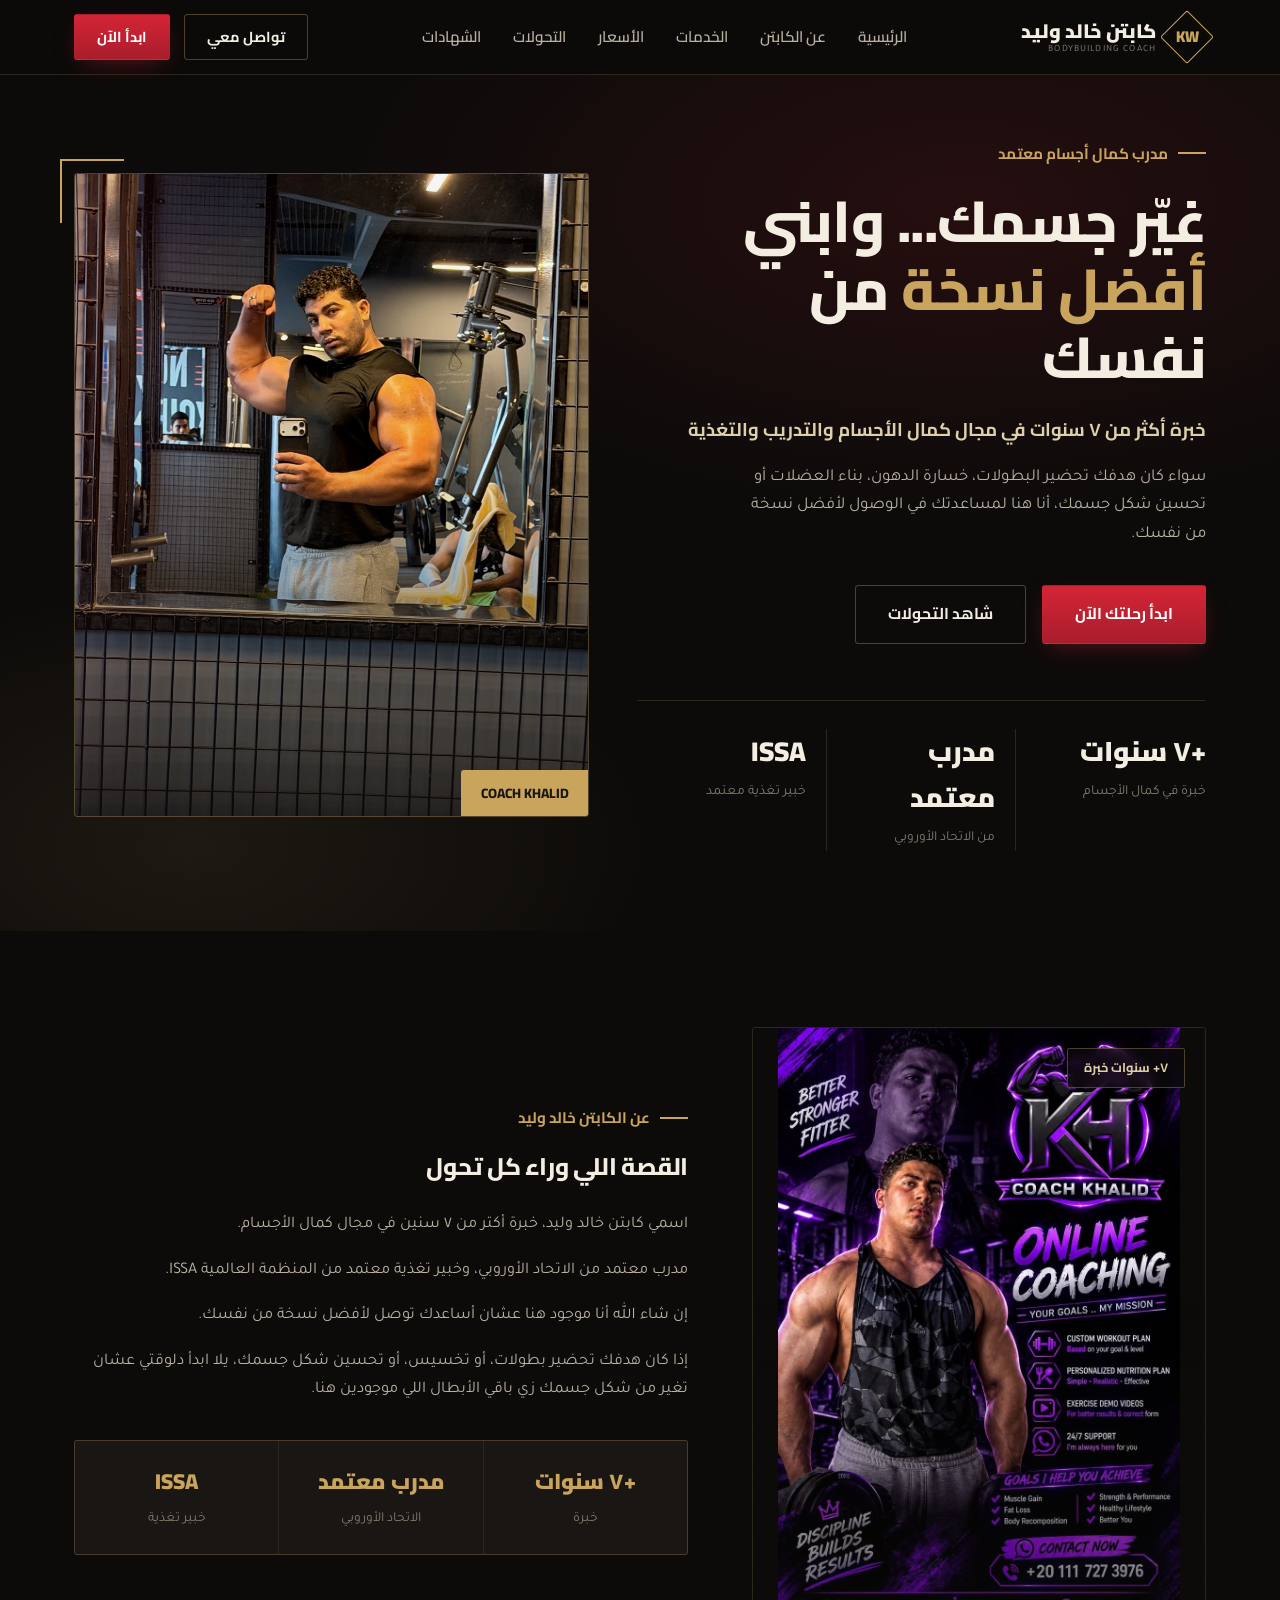
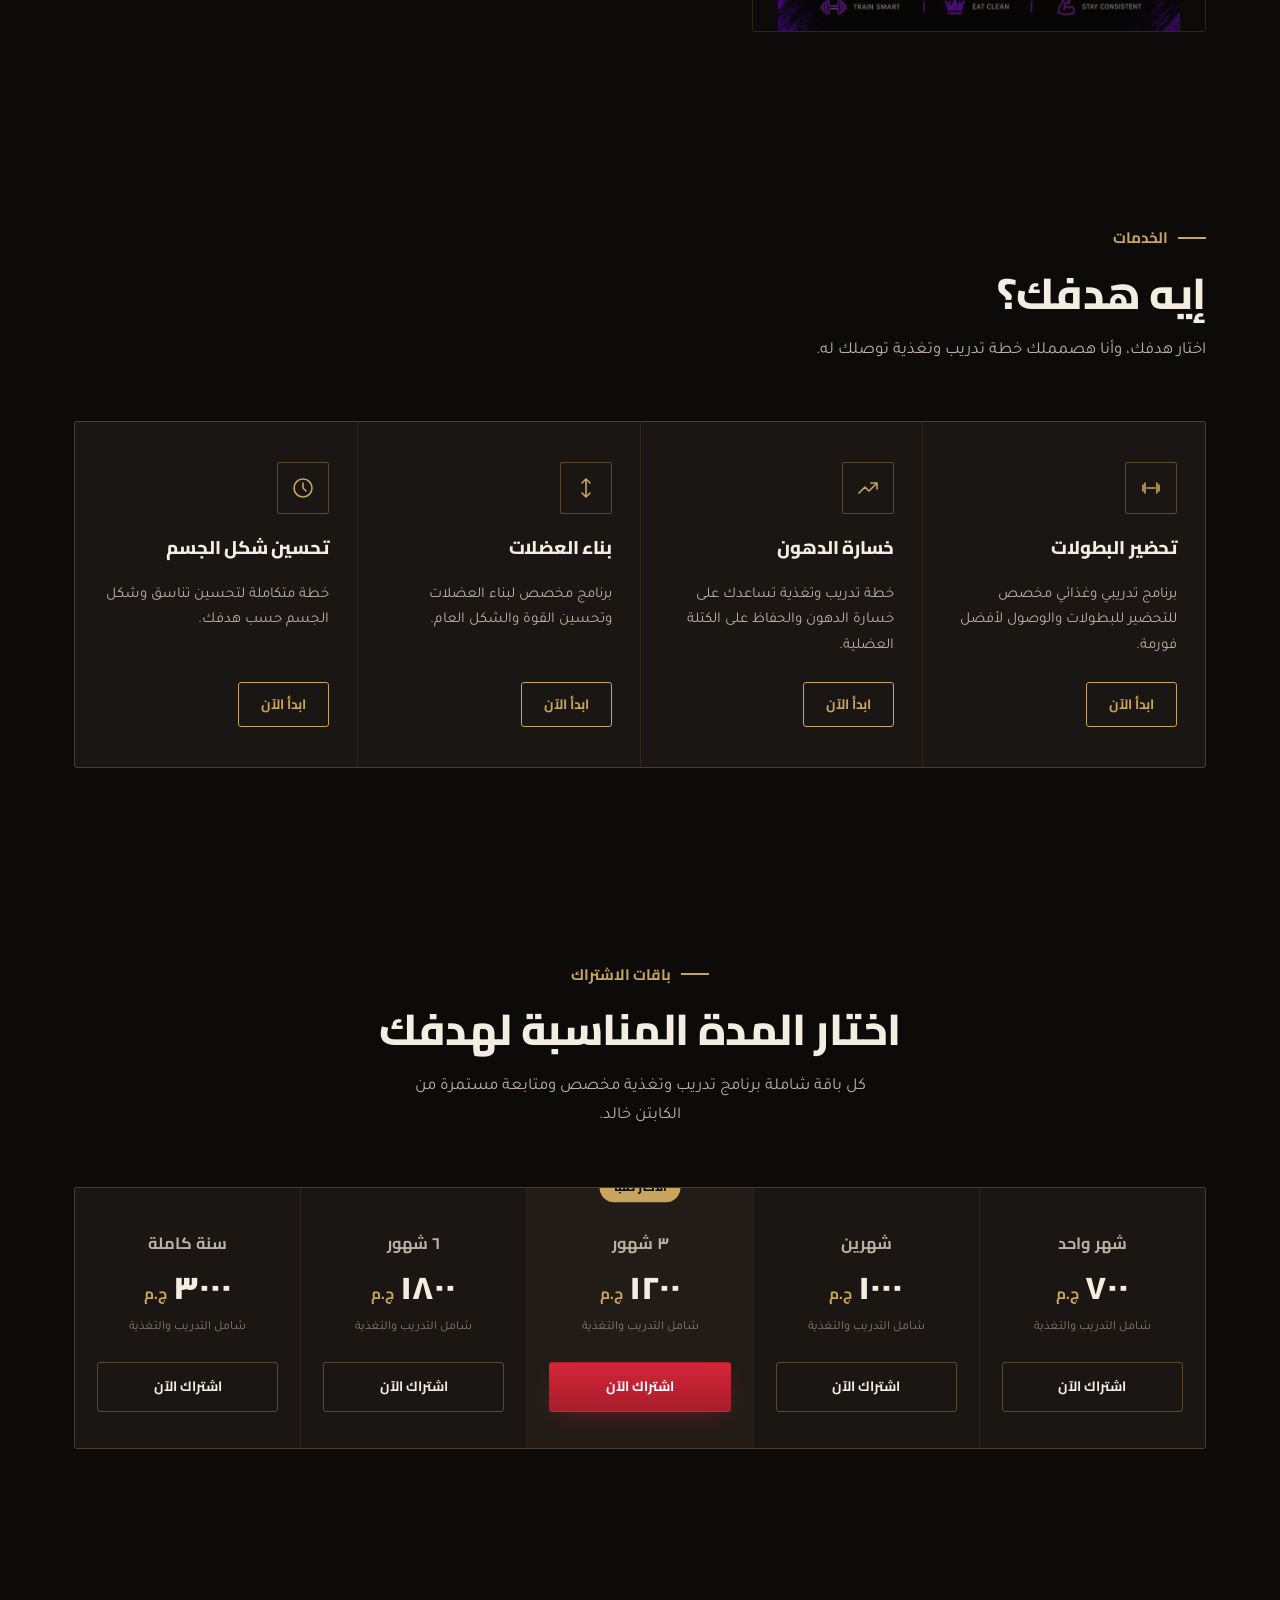
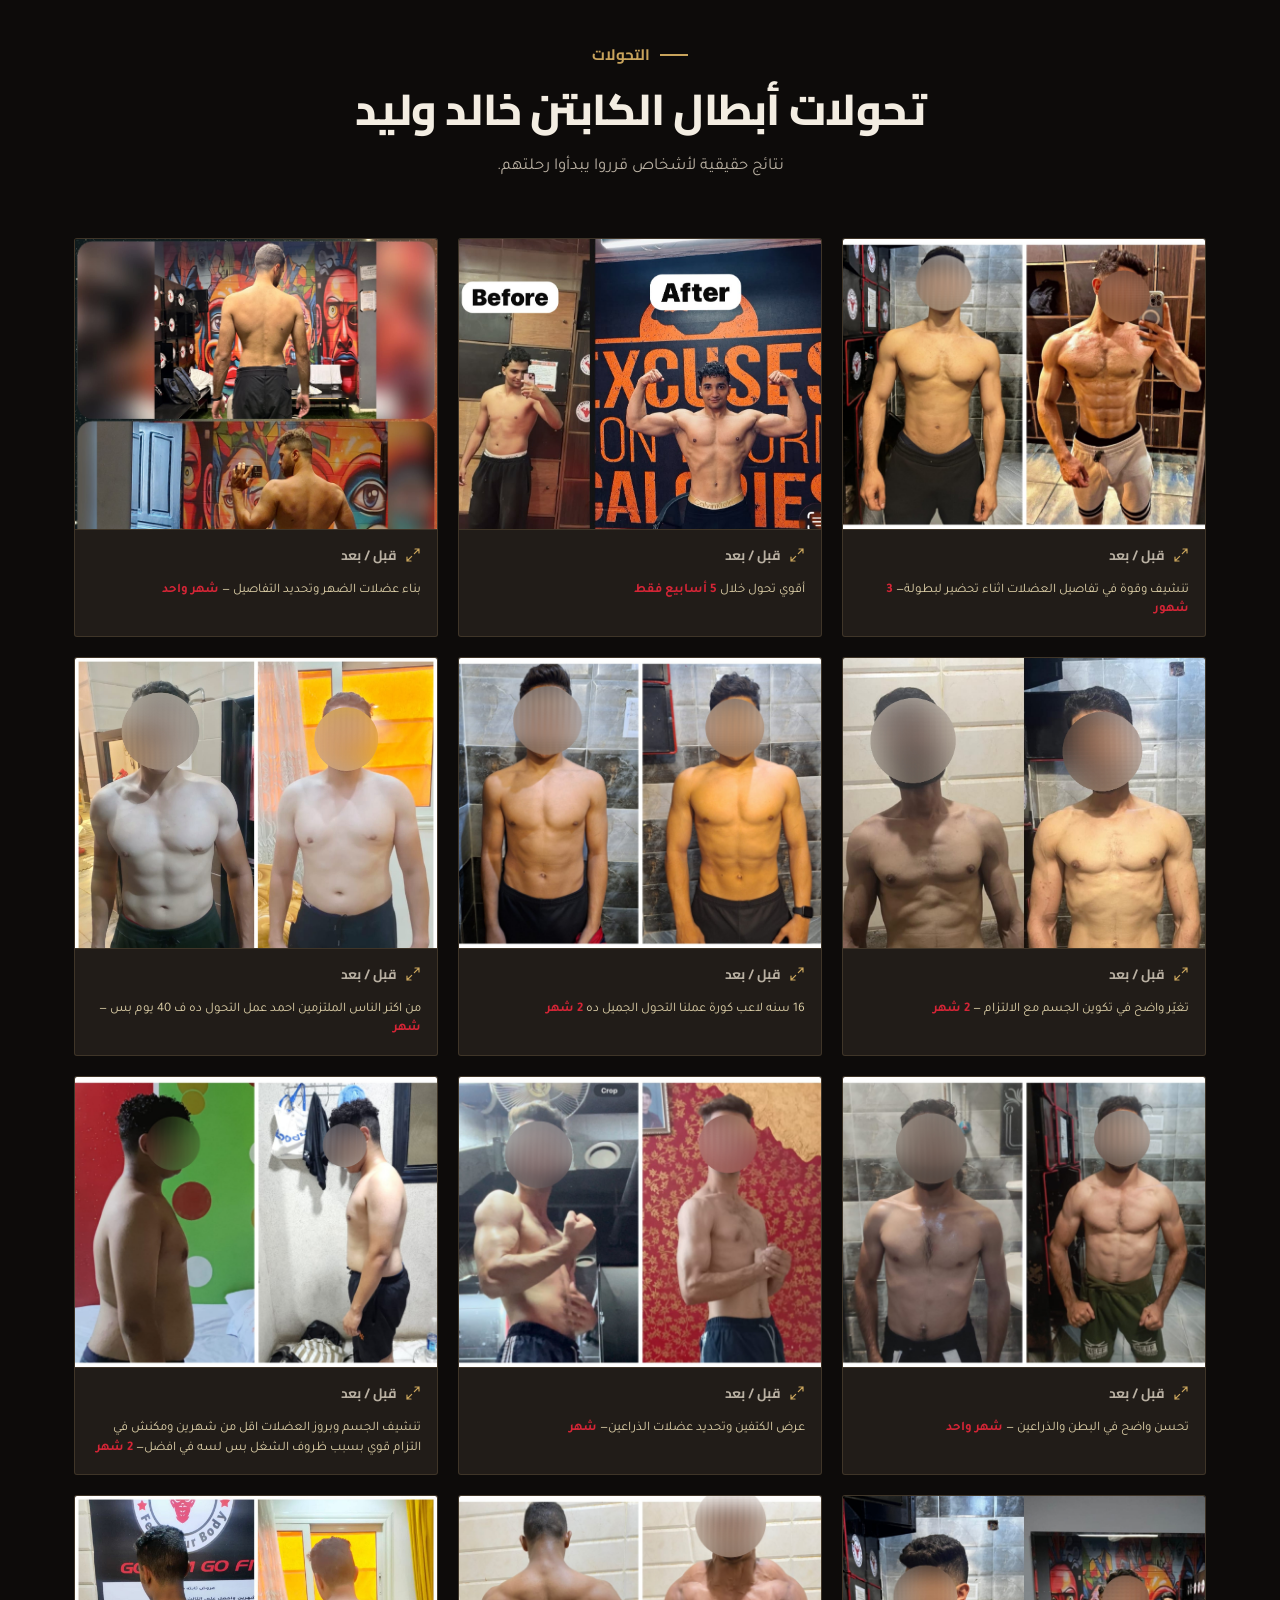
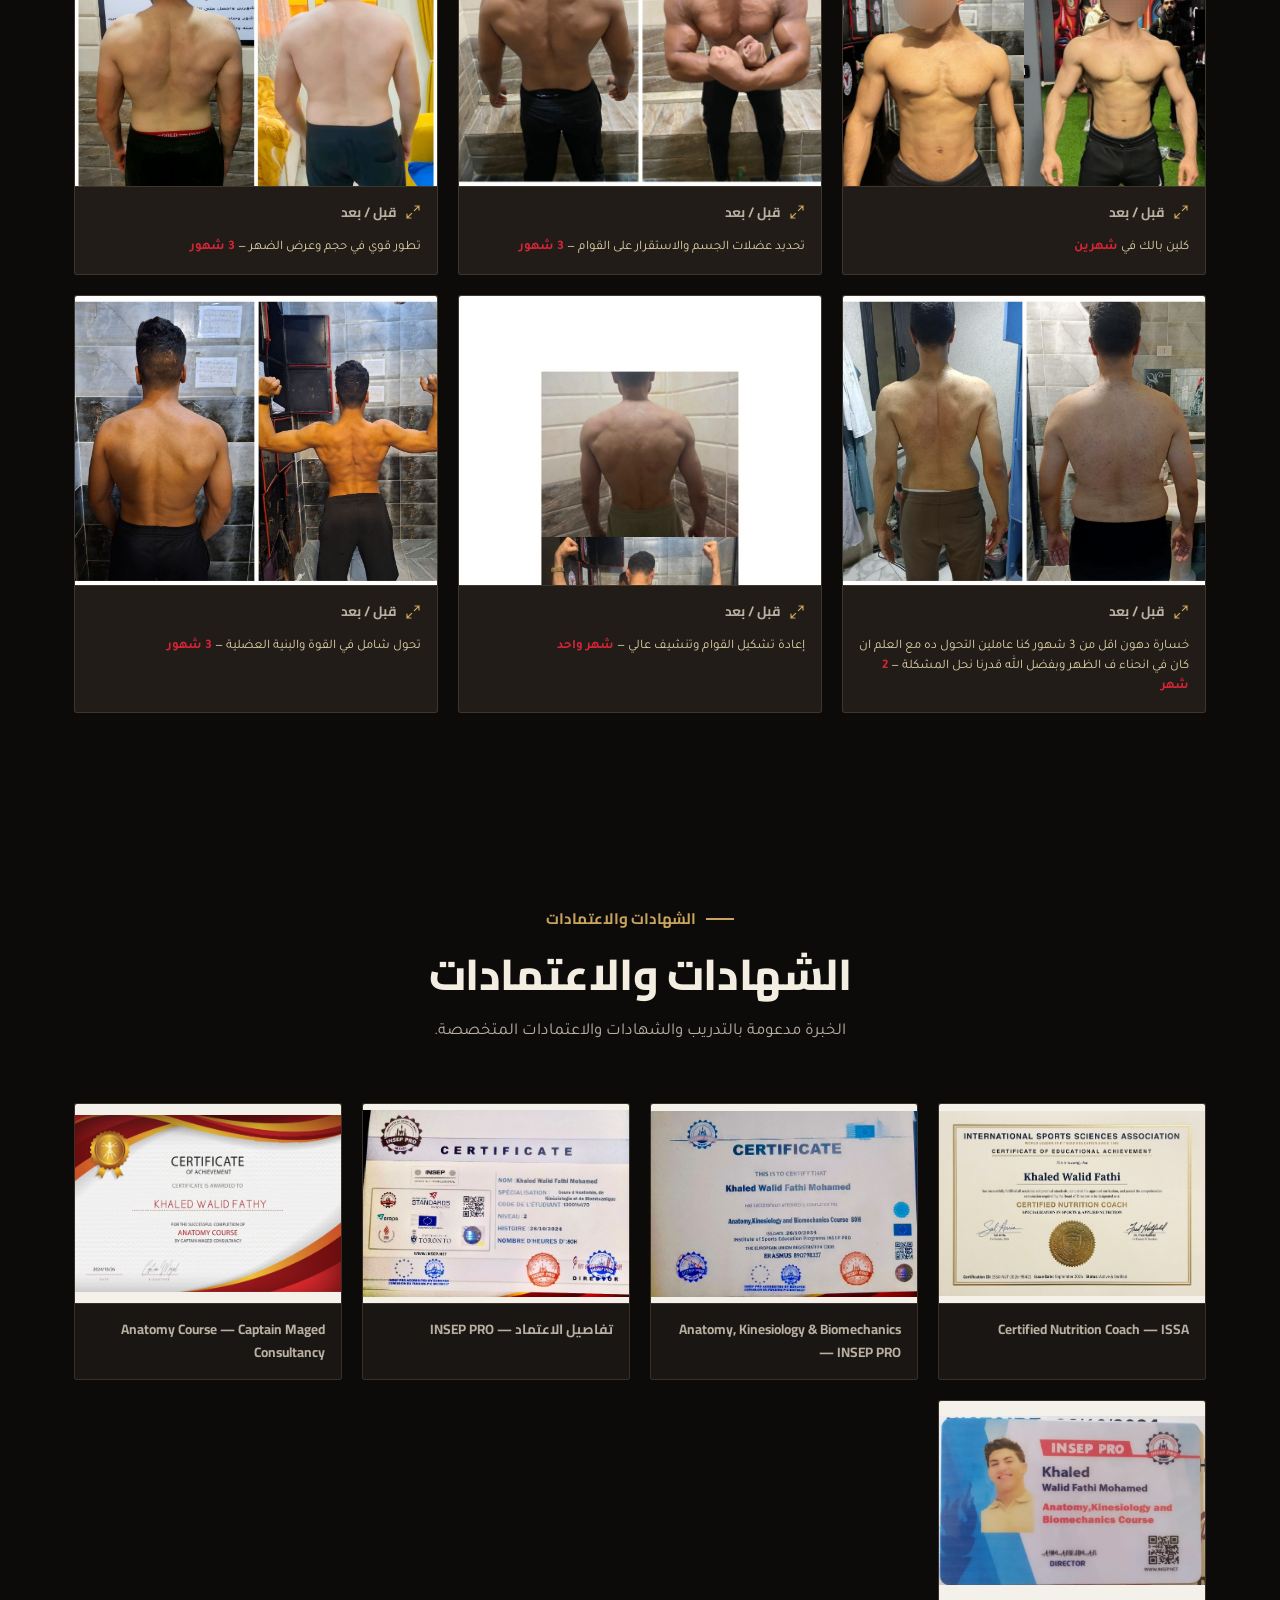
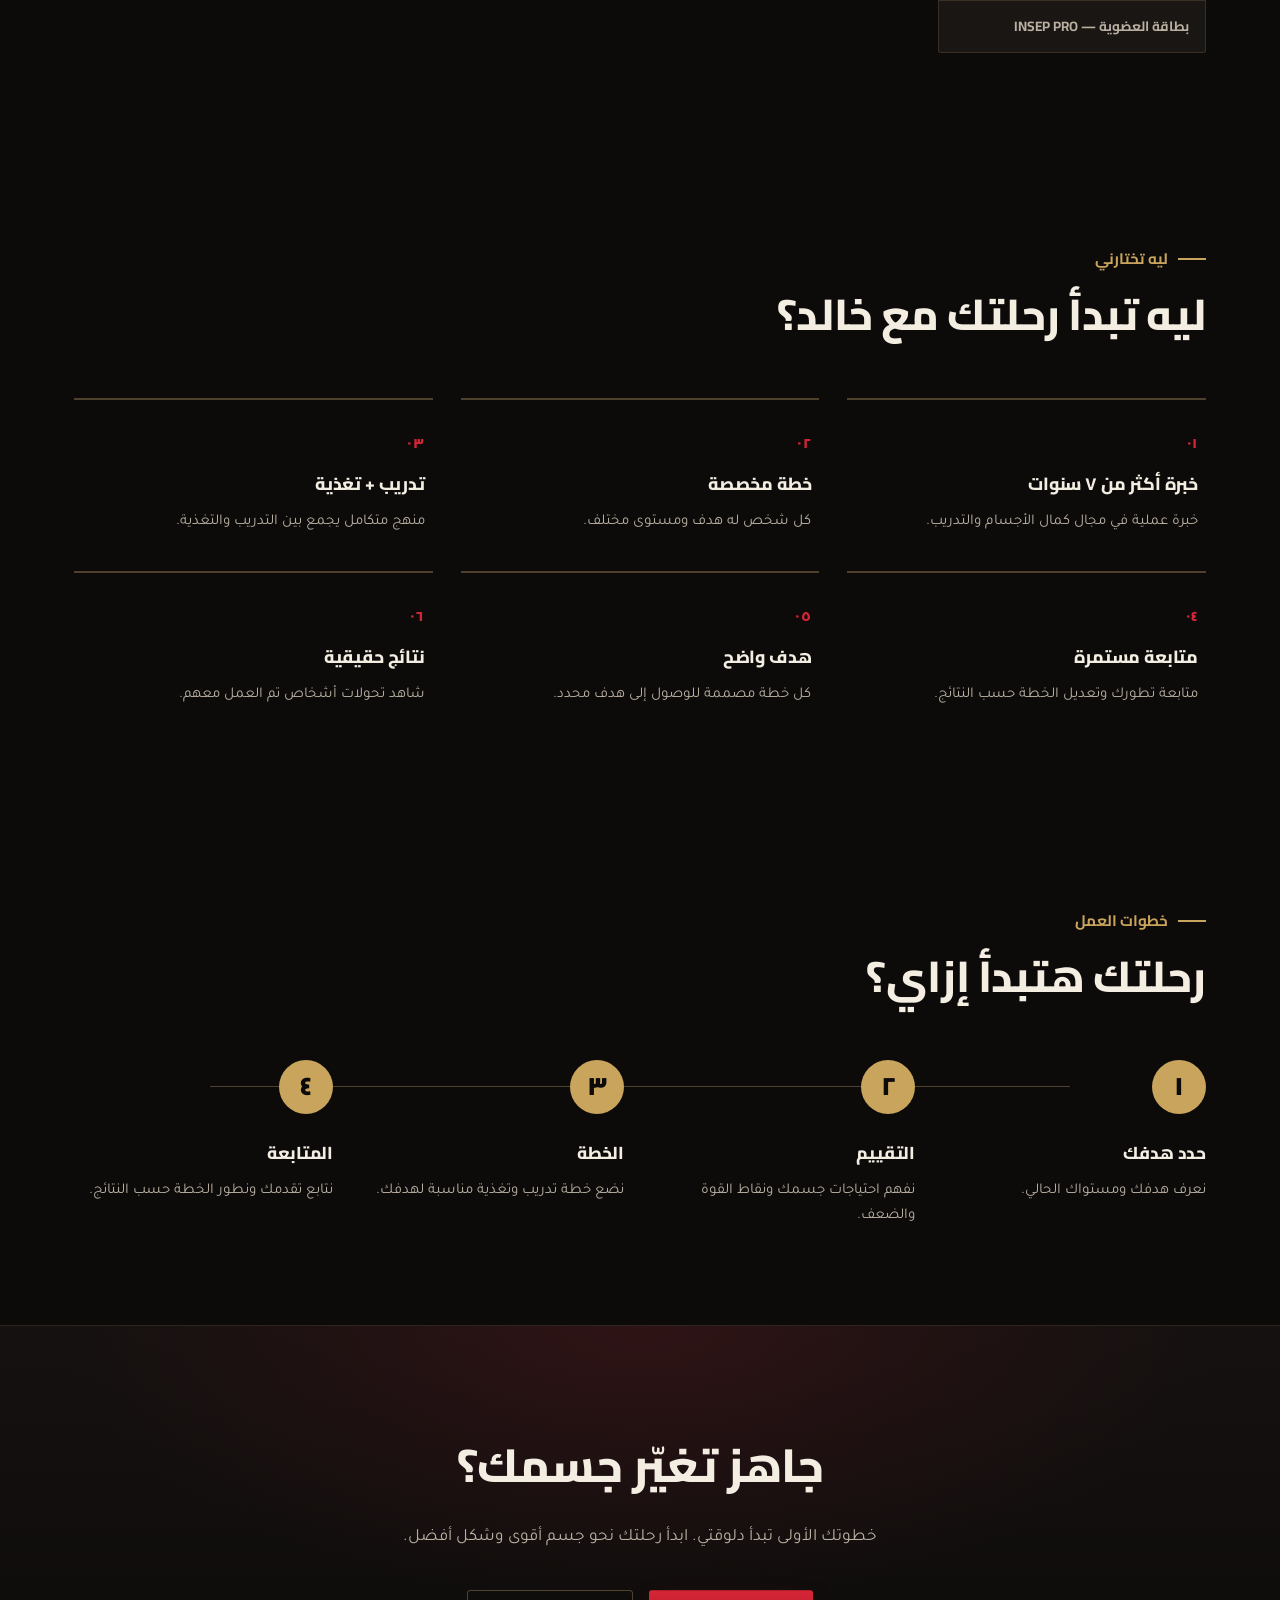
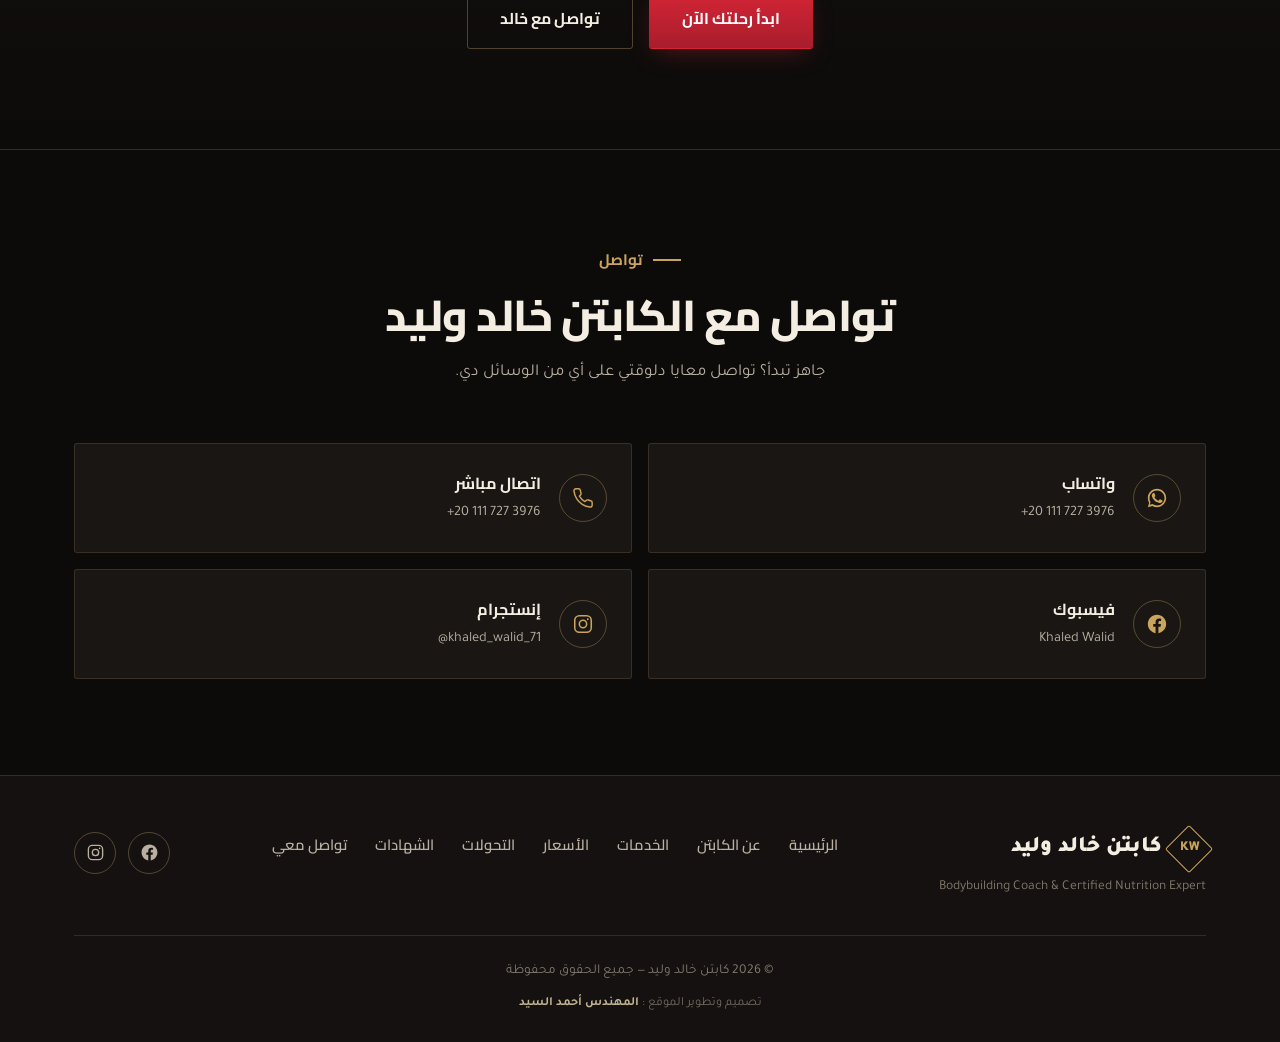
